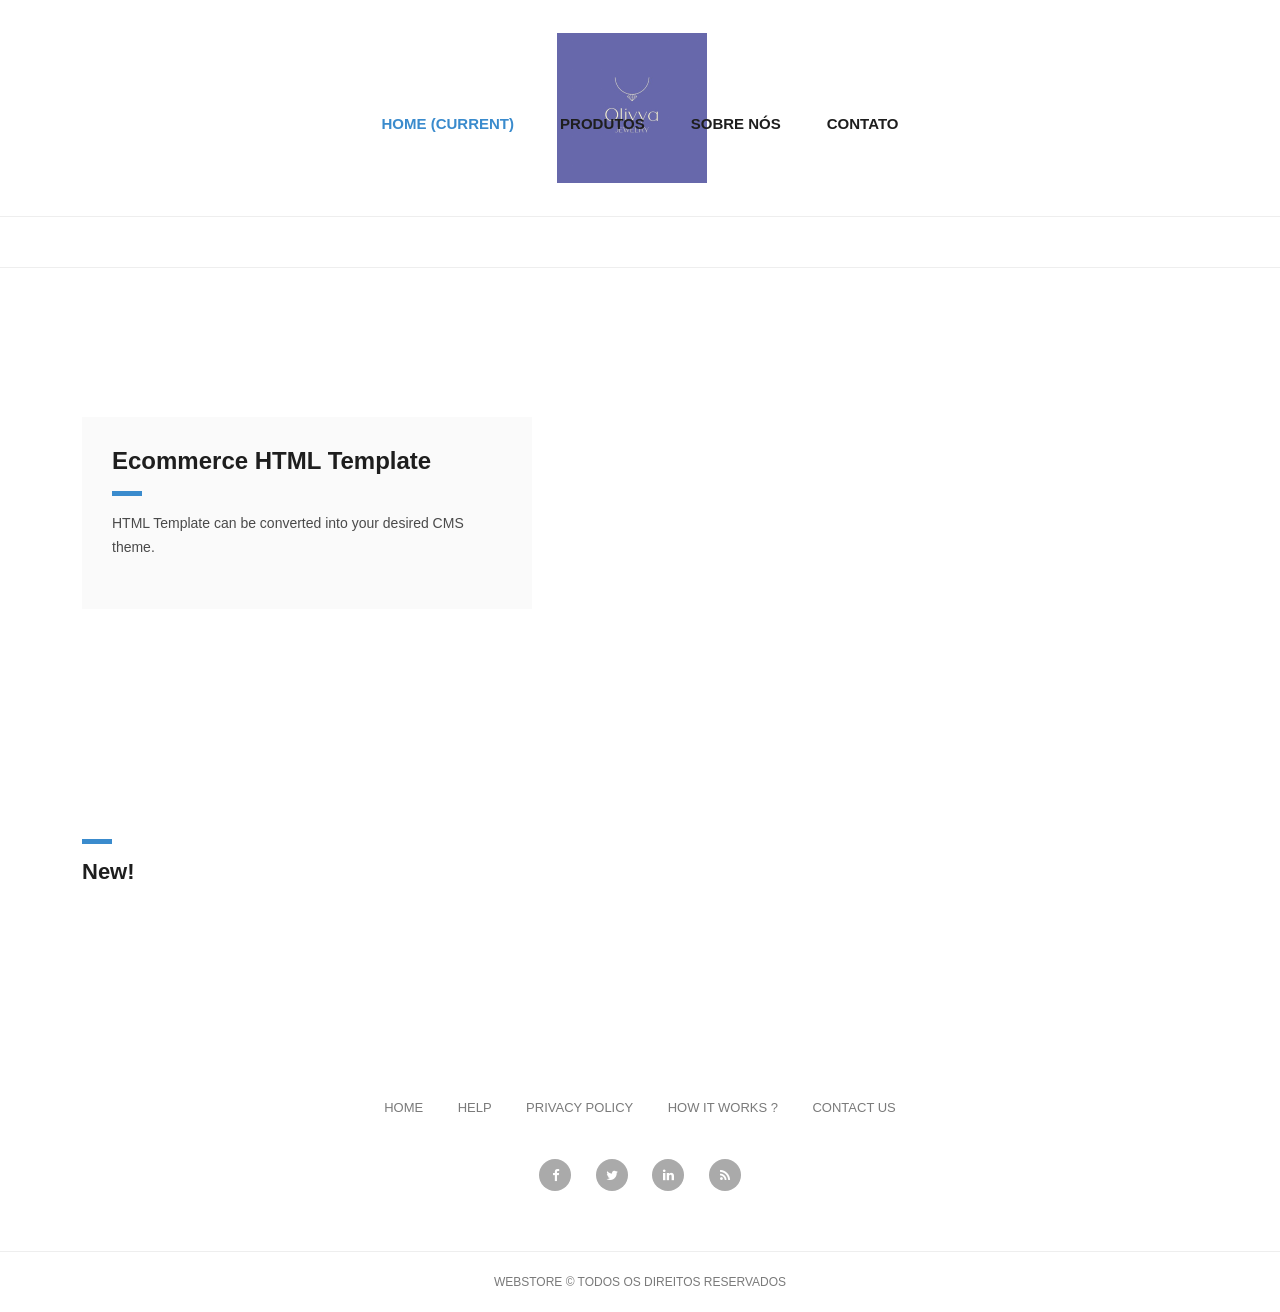
==== tarefa18/index.html @ 16852ddc "Add files via upload" ====
<!DOCTYPE html>
<html lang="en">
<head>
    <meta charset="UTF-8">
    <meta http-equiv="X-UA-Compatible" content="IE=edge">
    <meta name="viewport" content="width=device-width, initial-scale=1.0">
    <link rel="stylesheet" href="./vendor/bootstrap/css/bootstrap.min.css">
    <link rel="stylesheet" href="./vendor/owl/css/owl.css">
    <link rel="stylesheet" href="./vendor/fontawesome/fontawesome.css">
    <link rel="stylesheet" href="style.css">
    <title>jQuery</title>
</head>
<body>
    
    <nav class="navbar navbar-expand-lg navbar-dark bg-dark static-top">
        <div class="container">
            <a class="navbar-brand" href="#"><img src="./imagens/image_6483441.png" alt=""></a>
            <button class="navbar-toggler" type="button" data-toggle="collapse" data-target="#navbarResponsive" aria-controls="navbarResponsive" aria-expanded="false" aria-label="Toggle navigation">
                <span class="navbar-toggler-icon"></span>
            </button>
            <div class="collapse navbar-collapse" id="navbarResponsive">
                <ul class="navbar-nav ml-auto">
                    <li class="nav-item active">
                        <a class="nav-link" href="index.html">Home
                            <span class="sr-only">(current)</span>
                        </a>
                    </li>
                    <li class="nav-item">
                        <a class="nav-link" href="products.html">Produtos</a>
                    </li>
                    <li class="nav-item">
                        <a class="nav-link" href="about.html">Sobre nós</a>
                    </li>
                    <li class="nav-item">
                        <a class="nav-link" href="contact.html">Contato</a>
                    </li>
                </ul>
            </div>
        </div>
    </nav>
    
    <div class="banner">
        <div class="container">
            <div class="row">
                <div class="col-md-12">
                    <div class="caption">
                        <h2>Ecommerce HTML Template</h2>
                        <div class="line-dec"></div>
                        <p>HTML Template can be converted into your desired CMS theme. </p>
                    </div>
                </div>
            </div>
        </div>
    </div>
    
    <div id="featured" class="featured-items">
        <div class="container">
            <div class="row">
                <div class="col-md-12">
                    <div class="section-heading">
                        <div class="line-dec"></div>
                        <h1>New!</h1>
                    </div>
                </div>
                <div class="col-md-12">
                    <div class="owl-carousel owl-theme">
                        <div class="featured-item">
                            <img src="./imagens/produto1.jpg" alt="Item 1">
                            <h4>Produto 1</h4>
                            <h6>R$ 20,00</h6>
                            <a href="single-product.html">
                                Comprar
                            </a>
                        </div>
                        <div class="featured-item">
                            <img src="./imagens/produto2.jpg" alt="Item 2">
                            <h4>Produto 2</h4>
                            <h6>R$ 20,00</h6>
                            <a href="single-product.html">
                                Comprar
                            </a>
                        </div>
                        <div class="featured-item">
                            <img src="./imagens/produto3.jpg" alt="Item 3">
                            <h4>Produto 3</h4>
                            <h6>R$ 20,00</h6>
                            <a href="single-product.html">
                                Comprar
                            </a>
                        </div>
                        <div class="featured-item">
                            <img src="./imagens/produto4.jpg" alt="Item 4">
                            <h4>Produto 4</h4>
                            <h6>R$ 20,00</h6>
                            <a href="single-product.html">
                                Comprar
                            </a>
                        </div>
                        <div class="featured-item">
                            <img src="./imagens/produto5.jpg" alt="Item 5">
                            <h4>Produto 5</h4>
                            <h6>R$ 20,00</h6>
                            <a href="single-product.html">
                                Comprar
                            </a>
                        </div>
                        <div class="featured-item">
                            <img src="./imagens/produto6.jpg" alt="Item 6">
                            <h4>Produto 6</h4>
                            <h6>R$ 20,00</h6>
                            <a href="single-product.html">
                                Comprar
                            </a>
                        </div>
                        <div class="featured-item">
                            <img src="assets/images/item-04.jpg" alt="Item 7">
                            <h4>Produto 7</h4>
                            <h6>R$ 20,00</h6>
                            <a href="single-product.html">
                                Comprar
                            </a>
                        </div>
                        <div class="featured-item">
                            <img src="assets/images/item-05.jpg" alt="Item 8">
                            <h4>Produto 8</h4>
                            <h6>R$ 20,00</h6>
                            <a href="single-product.html">
                                Comprar
                            </a>
                        </div>
                        <div class="featured-item">
                            <img src="assets/images/item-06.jpg" alt="Item 9">
                            <h4>Produto 9</h4>
                            <h6>R$ 20,00</h6>
                            <a href="single-product.html">
                                Comprar
                            </a>
                        </div>
                    </div>
                </div>
            </div>
        </div>
    </div>
    
    <div class="footer">
        <div class="container">
            <div class="row">
                <div class="col-md-12">
                    <div class="logo">
                        <img src="assets/images/header-logo.png" alt="">
                    </div>
                </div>
                <div class="col-md-12">
                    <div class="footer-menu">
                        <ul>
                            <li><a href="#">Home</a></li>
                            <li><a href="#">Help</a></li>
                            <li><a href="#">Privacy Policy</a></li>
                            <li><a href="#">How It Works ?</a></li>
                            <li><a href="#">Contact Us</a></li>
                        </ul>
                    </div>
                </div>
                <div class="col-md-12">
                    <div class="social-icons">
                        <ul>
                            <li><a href="#"><i class="fa fa-facebook"></i></a></li>
                            <li><a href="#"><i class="fa fa-twitter"></i></a></li>
                            <li><a href="#"><i class="fa fa-linkedin"></i></a></li>
                            <li><a href="#"><i class="fa fa-rss"></i></a></li>
                        </ul>
                    </div>
                </div>
            </div>
        </div>
    </div>
    
    <div class="sub-footer">
        <div class="container">
            <div class="row">
                <div class="col-md-12">
                    <div class="copyright-text">
                        <p>WebStore &copy; Todos os direitos reservados
                        </div>
                    </div>
                </div>
            </div>
        </div>
        
        <script src="./vendor/jquery/jquery-3.6.0.min.js"></script>
        <script src="./vendor/bootstrap/js/bootstrap.min.js"></script>
        <script src="./vendor/owl/js/owl.js"></script>
        <script src="./js/custom.js"></script>
    </body>
    </html>
---- tarefa18/style.css ----
body {
	font-family: 'Roboto', sans-serif;
	transition: all 0.5s;
}
p {
	margin-bottom: 0px;
	font-size: 14px;
	color: #4a4a4a;
	line-height: 24px;
}
a {
	text-decoration: none!important;
}

.copyright-text {
	text-transform: uppercase;
}

.main-button a {
	background-color: #3a8bcd;
	border-radius: 5px;
	padding: 10px 15px;
	display: inline-block;
	color: #fff;
	font-size: 14px;
	text-transform: uppercase;
	font-weight: 300;
	letter-spacing: 0.4px;
	text-decoration: none;
	transition: all 0.5s;
}
.main-button a:hover {
	opacity: 0.7;
}
.section-heading {
	margin-top: 80px;
	margin-bottom: 40px;
}
.section-heading .line-dec {
	width: 30px;
	height: 5px;
	background-color: #3a8bcd;
}
.section-heading h1 {
	font-size: 22px;
	font-weight: 700;
	color: #1e1e1e;
	margin-top: 15px;
}

/* Pre Header Style */
#pre-header {
	background-color: #3a8bcd;
	text-align: center;
}
#pre-header span {
	color: #fff;
	font-size: 15px;
	padding: 10px 0px;
	display: inline-block;
}

/* Header Style */
.navbar .navbar-brand {
	text-align: center;
	width: 100%;
	position: relative;
	padding: 25px 0px;
}
.bg-dark {
	background-color: #fff!important;
	border-bottom: 1px solid #eee;
}
#navbarResponsive {
	z-index: 999;
	position: absolute;
	left: 50%;
	top: 105px;
	transform: translateX(-50%);
}
.navbar-dark .navbar-nav .nav-item {
	margin: 0px 15px;
}
.navbar-dark .navbar-nav .nav-link {
	text-transform: uppercase;
	font-size: 15px;
	font-weight: 700;
	color: #1e1e1e;
	transition: all 0.5s;
}
.navbar-dark .navbar-nav .nav-link:hover,
.navbar-dark .navbar-nav .active>.nav-link,
.navbar-dark .navbar-nav .nav-link.active,
.navbar-dark .navbar-nav .nav-link.show,
.navbar-dark .navbar-nav .show>.nav-link {
	color: #3a8bcd;
}
.navbar:after {
	width: 100%;
	height: 1px;
	background-color: #eee;
	content: '';
	position: absolute;
	left: 0;
	bottom: -52px;
}
.navbar-dark .navbar-toggler-icon {
	background-image: none;
}
.navbar-dark .navbar-toggler {
	border-color: #3a8bcd;
	background-color: #3a8bcd;	
	height: 50px;
	outline: none;
}
.navbar-dark .navbar-toggler-icon:after {
	content: '\f0c9';
	color: #FFF;
	font-size: 22px;
	line-height: 30px;
	font-family: 'FontAwesome';
}
/* Banner Style */
.banner {
	margin-top: 50px;
	background-image: url(../assets/images/banner-bg.jpg);
	background-size: cover;
	background-repeat: no-repeat;
	padding: 150px 0px;
	background-position: center center;
}
.banner .caption {
	background-color: rgba(250,250,250,0.9);
	padding: 30px;
	max-width: 450px;
}
.banner .caption h2 {
	margin-top: 0px;
	margin-bottom: 15px;
	font-size: 24px;
	font-weight: 700;
	color: #1e1e1e;
}
.banner .caption .line-dec {
	width: 30px;
	height: 5px;
	background-color: #3a8bcd;
}
.banner .caption p {
	margin-top: 15px;
	margin-bottom: 20px;
}

/* Featured Style */
.featured-items {
	margin-bottom: 70px;
}
.featured-item {
	border-radius: 5px;
	border: 1px solid #eee;
	padding: 20px;
	transition: all 0.5s;
}
.featured-item:hover {
	opacity: 0.9;
}
.featured-item img {
	width: 100%;
}
.featured-item h4 {
	font-size: 17px;
	font-weight: 700;
	color: #1e1e1e;
	margin-top: 15px;
	transition: all 0.5s;
}
.featured-item:hover h4 {
	color: #3a8bcd;
}
.featured-item h6 {
	color: #3a8bcd;
	font-size: 15px;
	font-weight: 700;
	margin-bottom: 0px;
}
.owl-theme .owl-dots {
	text-align: center;
	margin-top: 30px;
}
.owl-theme .owl-dots .owl-dot {
	outline: none;
}
.owl-theme .owl-dots .active span {
	background-color: #3a8bcd!important;
}
.owl-theme .owl-dots .owl-dot span {
	background-color: #aaa;
	width: 8px;
	height: 8px;
	display: inline-block;
	margin: 0px 5px;
	outline: none;
}



/* Subscribe Style */
.subscribe-form {
	background-color: #3a8bcd;
	padding: 80px 0px;
	text-align: center;
}
.subscribe-form .section-heading  {
	margin-top: 0px;
}
.subscribe-form .section-heading h1 {
	color: #fff;
}
.subscribe-form .section-heading .line-dec {
	background-color: #fff;
	margin: 0 auto;
}
.subscribe-form .main-content p {
	font-size: 17px;
	color: #fff;
	margin-bottom: 30px;
}
.subscribe-form .main-content form  {
	color: #fff;
	display: inline;
}
.subscribe-form .main-content form input {
	display: inline;
}
.subscribe-form .main-content form input {
	width: 100%;
	height: 46px;
	border: 1px solid #fff;
	background-color: transparent;
	padding-left: 15px;
	color: #fff;
	outline: none;
}
.subscribe-form .main-content form button:focus {
	color: #fff!important;
}
.subscribe-form .main-content form button {
	width: 100%;
	height: 45px;
	cursor: pointer;
	background-color: #fff;
	outline: none;
	border-radius: 5px;
	padding: 10px 15px;
	display: inline-block;
	color: #3a8bcd;
	font-size: 14px;
	text-transform: uppercase;
	font-weight: 300;
	letter-spacing: 0.4px;
	text-decoration: none;
	transition: all 0.5s;
	box-shadow: none;
	border: none;
}


/* Footer Style */
.footer {
	text-align: center;
}
.footer ul {
	padding: 0px;
	margin: 0px;
}
.footer ul li {
	list-style: none;
	display: inline-block;
}
.footer .logo img {
	max-width: 100%;
	margin-top: 60px;
	margin-bottom: 40px;
}
.footer .footer-menu {
	margin-bottom: 40px;
}
.footer .footer-menu ul li {
	margin: 0px 15px;
}
.footer .footer-menu a {
	font-size: 13px;
	color: #7a7a7a;
	text-transform: uppercase;
	transition: all 0.5s;
}
.footer .footer-menu a:hover {
	color: #3a8bcd;
	text-decoration: none;
}
.footer .social-icons {
	margin-bottom: 60px;
}
.footer .social-icons ul li {
	margin: 0px 10px;
}
.footer .social-icons a {
	width: 32px;
	height: 32px;
	color: #fff;
	background-color: #aaa;
	text-align: center;
	display: inline-block;
	line-height: 33px;
	border-radius: 50%;
	font-size: 13px;
	transition: all 0.5s;
}
.footer .social-icons a:hover {
	background-color: #3a8bcd;
}

/* Sub Footer Style */
.sub-footer {
	border-top: 1px solid #eee;
	text-align: center;
}
.sub-footer p {
	font-size: 12px;
	color: #7a7a7a;
	line-height: 60px;
}
.sub-footer a {
	color: #3a8bcd;
	text-decoration: none;
}

/* Featured Page Style */
.featured-page {
	margin-top: 130px;
	margin-bottom: 40px;
}
.featured-page .section-heading {
	margin-top: 0px;
	margin-bottom: 0px;
}
.featured-page #filters {
	margin-top: 15px;
	text-align: right;
}
.featured .featured-item {
	margin-bottom: 30px;
	text-decoration: none;
}
.featured .featured-item h4 {
	transition: all 0.5s;
}
.featured .featured-item:hover h4 {
	color: #3a8bcd;
}
#filter button {
	outline: none;
}
#filter .btn-primary.focus,
.btn-primary:focus {
	color: #3a8bcd!important;
	box-shadow: none!important;
}
#filters .btn-primary {
	color: #1e1e1e;
	border: none;
	font-size: 15px;
	font-weight: 700;
	background-color: transparent;
}
/* Isotope Transitions
------------------------------- */
.isotope,
.isotope .item {
  -webkit-transition-duration: 0.8s;
     -moz-transition-duration: 0.8s;
      -ms-transition-duration: 0.8s;
       -o-transition-duration: 0.8s;
          transition-duration: 0.8s;
}

.isotope {
  -webkit-transition-property: height, width;
     -moz-transition-property: height, width;
      -ms-transition-property: height, width;
       -o-transition-property: height, width;
          transition-property: height, width;
}

.isotope .item {
  -webkit-transition-property: -webkit-transform, opacity;
     -moz-transition-property:    -moz-transform, opacity;
      -ms-transition-property:     -ms-transform, opacity;
       -o-transition-property:         top, left, opacity;
          transition-property:         transform, opacity;
}

.page-navigation ul {
	text-align: center;
	border-top: 1px solid #eee;
	padding: 30px  0px 0px 0px;
	margin: 0px 0px 80px 0px;
}
.page-navigation ul li {
	display: inline-block;
}
.page-navigation ul li a {
	width: 40px;
	height: 40px;
	display: inline-block;
	text-align: center;
	line-height: 38px;
	border: 1px solid #eee;
	border-radius: 5px;
	font-weight: 700;
	color: #1e1e1e;
	font-size: 15px;
	text-decoration: none;
	transition: all 0.5s;
}
.page-navigation ul li a:hover,
.page-navigation ul li.current-page a {
	background-color: #3a8bcd;
	border-color: #3a8bcd;
	color: #fff;
}



/* Single Product Style */
.single-product .product-slider {
	padding: 20px;
	border: 1px solid #eee!important;
	border-radius: 5px;
}
.flexslider {
	border: none!important;
}
#carousel {
	margin-top: 20px;
}
#carousel .slides li {
	width: 150px!important;
}
.single-product .right-content h4 {
	font-size: 17px;
	font-weight: 700;
	margin-top: 0px;
}
.single-product .right-content h6 {
	color: #3a8bcd;
	font-size: 17px;
	font-weight: 700;
	margin-top: 10px;
}
.single-product .right-content p {
	margin-top: 20px;
	margin-bottom: 30px;
}
.single-product .right-content span {
	font-size: 14px;
	color: #3a8bcd;
	font-weight: 500;
	display: inline-block;
	margin-bottom: 15px;
}
.single-product .right-content label {
	font-size: 14px;
	color: #4a4a4a;
}
.single-product .right-content .quantity-text {
	margin-left: 10px;
	width: 44px;
	height: 44px;
	line-height: 42px;
	font-size: 14px;
	font-weight: 700;
	color: #4a4a4a;
	display: inline-block;
	text-align: center;
	outline: none;
	border: 1px solid #eee;
}
.single-product .right-content .button {
	margin-left: 15px;
	cursor: pointer;
	background-color: #3a8bcd;
	outline: none;
	border-radius: 5px;
	padding: 10px 15px;
	display: inline-block;
	color: #fff;
	font-size: 14px;
	text-transform: uppercase;
	font-weight: 300;
	letter-spacing: 0.4px;
	text-decoration: none;
	transition: all 0.5s;
	box-shadow: none;
	border: none;
}
.single-product .right-content .down-content span {
	margin-bottom: 0px;
	display: inline-block;
	margin-left: 8px;
	color: #aaa;
}
.single-product .right-content .down-content span a {
	color: #aaa;
	font-weight: 400;
	margin-left: 4px;
	transition: all 0.5s;
}
.single-product .right-content .down-content span a:hover {
	color: #3a8bcd;
}
.single-product .right-content .down-content span a:hover i {
	background-color: #3a8bcd;
}
.single-product .right-content .down-content span a i {
	transition: all 0.5s;
	background-color: #aaa;
	width: 26px;
	height: 26px;
	display: inline-block;
	text-align: center;
	line-height: 26px;
	border-radius: 50%;
	color: #fff;
	font-size: 12px;
	margin-right: 5px;
}
.single-product .right-content .down-content .categories {
	border-top: 1px solid #eee;
	margin-top: 30px;
	padding: 10px 0px;
}
.single-product .right-content .down-content .share {
	border-top: 1px solid #eee;
	padding: 10px 0px;
}
.single-product .right-content .down-content h6 {
	font-size: 14px;
	color: #4a4a4a;
	font-weight: 400;
}



/* About Us Style */
.about-page {
	margin-top: 50px;
    margin-bottom: 80px;
}
.about-page .right-content h4 {
	font-size: 17px;
	font-weight: 700;
	margin-top: 0px;
	margin-bottom: 20px;
}
.about-page .left-image img {
	max-width: 100%;
}
.about-page .right-content span {
	display: inline-block;
	margin-left: 8px;
}
.about-page .right-content span a i {
	transition: all 0.5s;
	background-color: #aaa;
	width: 26px;
	height: 26px;
	display: inline-block;
	text-align: center;
	line-height: 26px;
	border-radius: 50%;
	color: #fff;
	font-size: 12px;
	margin-right: 5px;
}
.about-page .right-content .share {
	margin-top: 20px;
	border-top: 1px solid #eee;
	padding: 15px 0px;
}
.about-page .right-content h6 {
	font-size: 14px;
	color: #4a4a4a;
	font-weight: 400;
}
.about-page .right-content span a:hover i {
	background-color: #3a8bcd;
}




/* Contact Page Style */
.contact-page {
	margin-top: 50px;
    margin-bottom: 80px;
}
.contact-page .right-content input,
.contact-page .right-content textarea {
	border-radius: 0px;
	outline: none;
	box-shadow: none;
	font-size: 14px;
	margin-bottom: 30px;
}
.contact-page .right-content input {
	height: 44px;
	line-height: 44px;
}
.contact-page .right-content textarea {
	height: 200px;
	max-height: 280px;
}
.contact-page .right-content span {
	display: inline-block;
	margin-left: 8px;
}
.contact-page .right-content span a i {
	transition: all 0.5s;
	background-color: #aaa;
	width: 26px;
	height: 26px;
	display: inline-block;
	text-align: center;
	line-height: 26px;
	border-radius: 50%;
	color: #fff;
	font-size: 12px;
	margin-right: 5px;
}
.contact-page .right-content .share {
	margin-top: 30px;
	border-top: 1px solid #eee;
	padding: 15px 0px;
}
.contact-page .right-content h6 {
	font-size: 14px;
	color: #4a4a4a;
	font-weight: 400;
}
.contact-page .right-content span a:hover i {
	background-color: #3a8bcd;
}
.contact-page .right-content .button {
	cursor: pointer;
	background-color: #3a8bcd;
	outline: none;
	border-radius: 5px;
	padding: 10px 15px;
	display: inline-block;
	color: #fff;
	font-size: 14px;
	text-transform: uppercase;
	font-weight: 300;
	letter-spacing: 0.4px;
	text-decoration: none;
	transition: all 0.5s;
	box-shadow: none;
	border: none;
}

/* Responsive Style */
@media (max-width: 991px) {

	.banner {
		border-top: none;
		margin-top: 0px;
	}
	.navbar .navbar-brand {
		width: auto;
	}
	.navbar:after {
		display: none;
	}
	#navbarResponsive {
	    z-index: 99999;
	    position: absolute;
	    top: 96px;
	    width: 100%;
	    text-align: center;
	    background-color: rgba(250,250,250,0.95);
	    box-shadow: 0px 10px 10px rgba(0,0,0,0.1);
	}
	.navbar-dark .navbar-nav .nav-item {
		border-bottom: 1px solid #eee;
	}
	.navbar-dark .navbar-nav .nav-item:last-child {
		border-bottom: none;
	}
	.navbar-dark .navbar-nav .nav-link {
		padding: 15px 0px;
	}
	.featured-page #filters {
		text-align: right;
	} 
	.single-product .right-content {
		margin-top: 30px;
	}
	.about-page .right-content {
		margin-top: 30px;
	}
	.contact-page .right-content {
		margin-top: 30px;
	}
	.contact-page .right-content .col-md-6,
	.contact-page .right-content .col-md-12 {
		padding: 0px;
	}
	.featured-page {
		margin-top: 80px;
	}
	.about-page,
	.contact-page {
		margin-top: 0px;
	}

}

@media (max-width: 767px) {

	.subscribe-form .main-content form input.button {
		margin-top: 20px;
	}
	.featured-page #filters {
		margin-top: 15px;
		text-align: left;
	} 

}
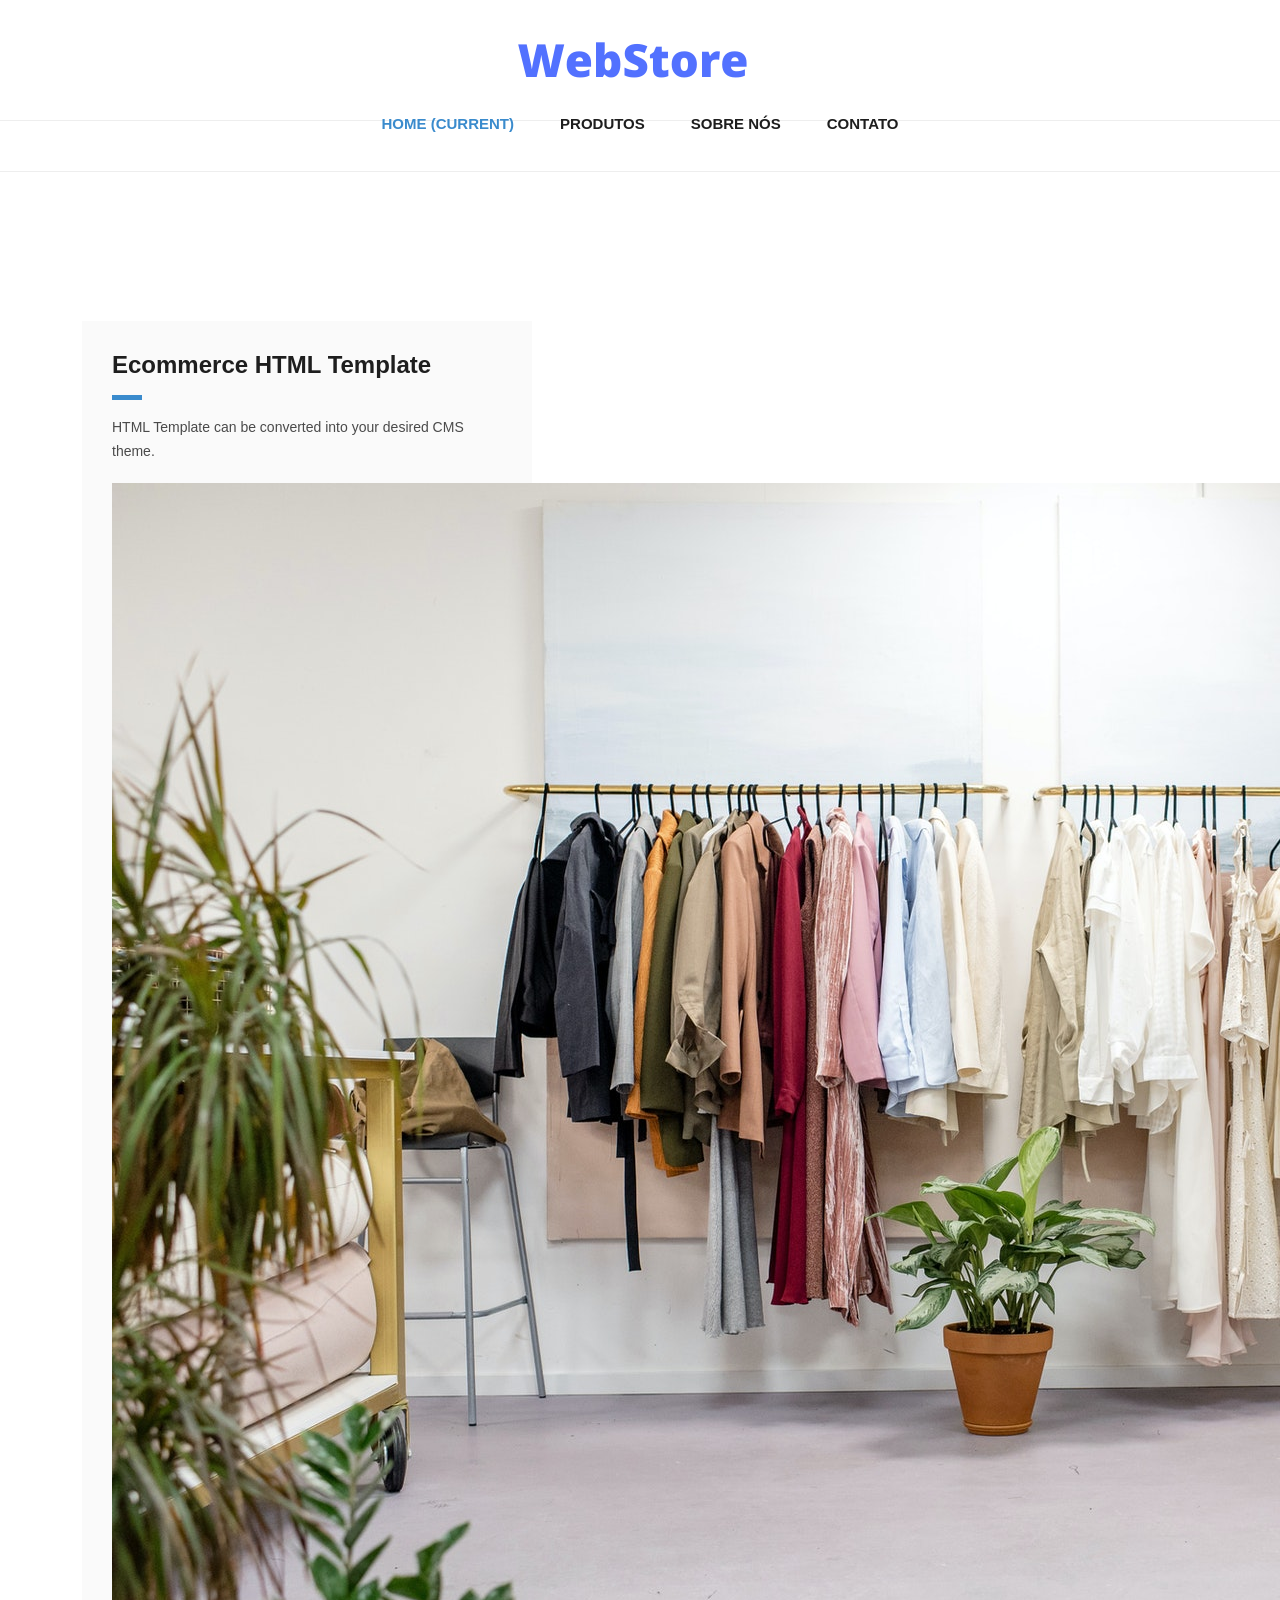
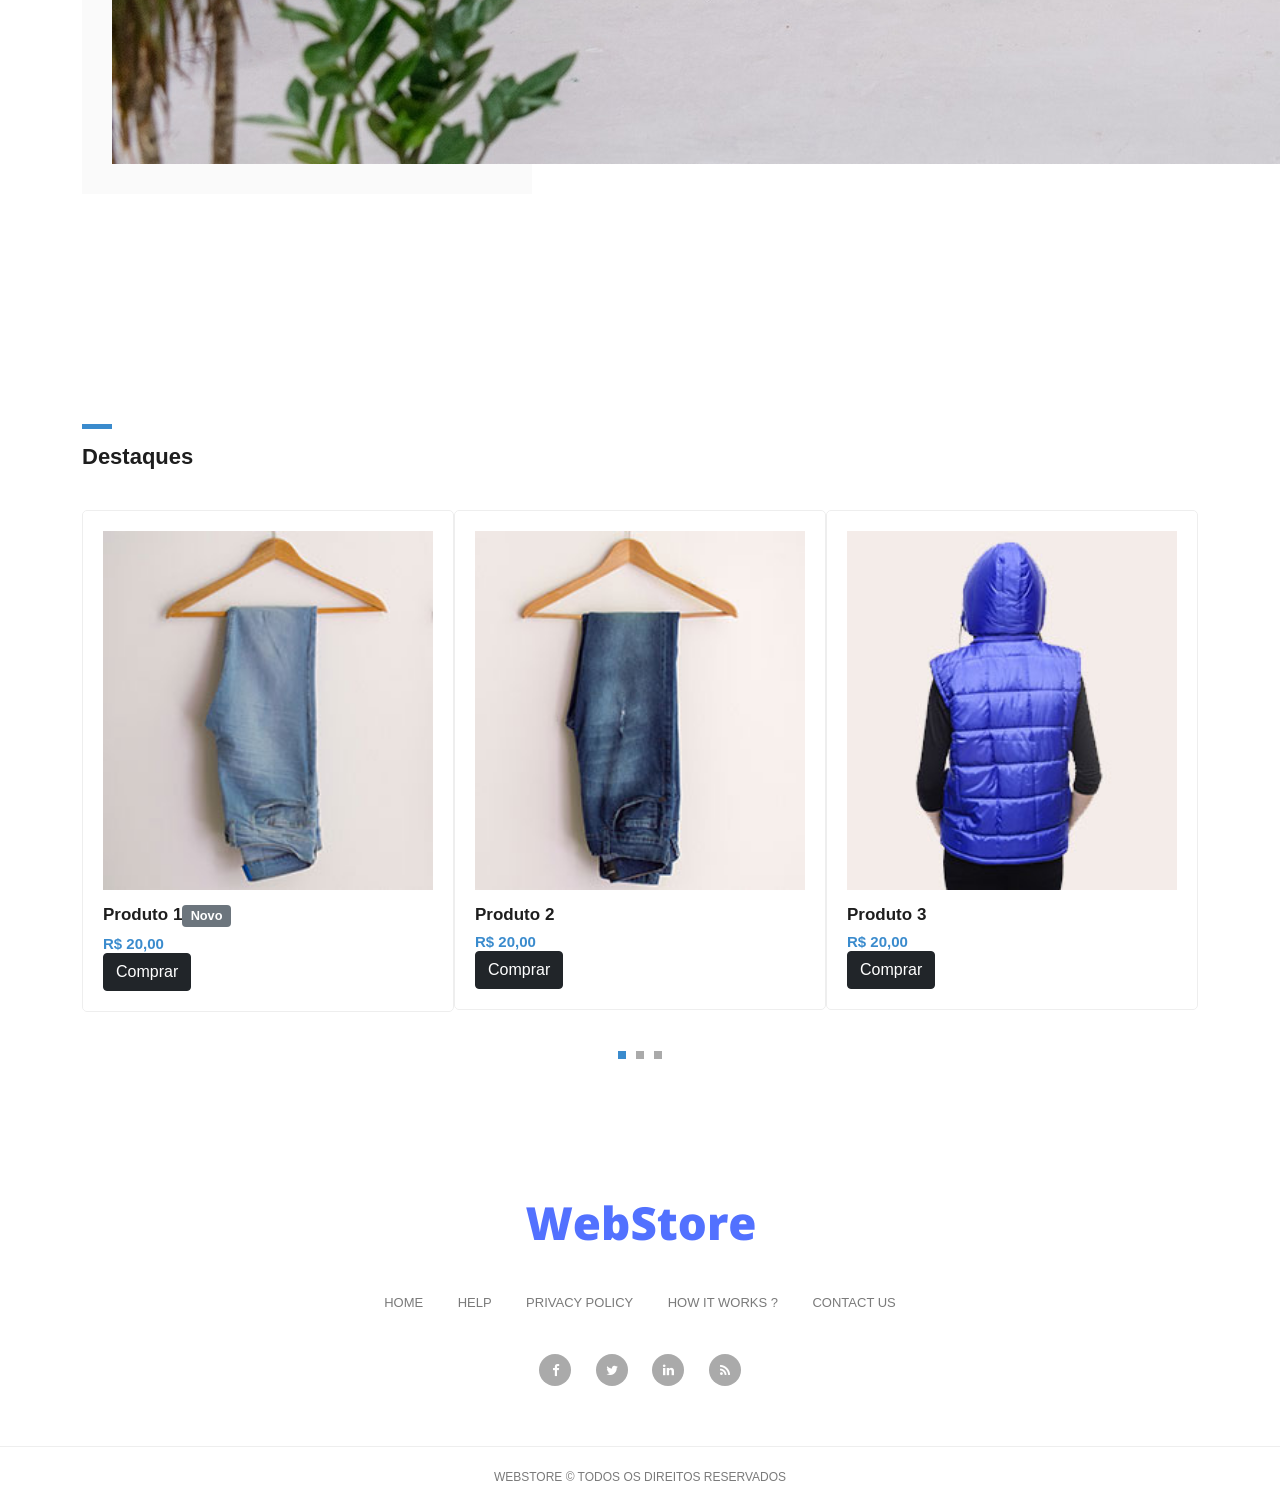
==== commit 35389087: "Add files via upload" ====
--- a/tarefa18/index.html
+++ b/tarefa18/index.html
@@ -7,14 +7,14 @@
     <link rel="stylesheet" href="./vendor/bootstrap/css/bootstrap.min.css">
     <link rel="stylesheet" href="./vendor/owl/css/owl.css">
     <link rel="stylesheet" href="./vendor/fontawesome/fontawesome.css">
-    <link rel="stylesheet" href="style.css">
+    <link rel="stylesheet" href="./css/style.css">
     <title>jQuery</title>
 </head>
 <body>
     
     <nav class="navbar navbar-expand-lg navbar-dark bg-dark static-top">
         <div class="container">
-            <a class="navbar-brand" href="#"><img src="./imagens/image_6483441.png" alt=""></a>
+            <a class="navbar-brand" href="#"><img src="images/header-logo.png" alt=""></a>
             <button class="navbar-toggler" type="button" data-toggle="collapse" data-target="#navbarResponsive" aria-controls="navbarResponsive" aria-expanded="false" aria-label="Toggle navigation">
                 <span class="navbar-toggler-icon"></span>
             </button>
@@ -47,6 +47,7 @@
                         <h2>Ecommerce HTML Template</h2>
                         <div class="line-dec"></div>
                         <p>HTML Template can be converted into your desired CMS theme. </p>
+                        <img src="images/banner-bg.jpg">
                     </div>
                 </div>
             </div>
@@ -59,13 +60,13 @@
                 <div class="col-md-12">
                     <div class="section-heading">
                         <div class="line-dec"></div>
-                        <h1>New!</h1>
+                        <h1>Destaques</h1>
                     </div>
                 </div>
                 <div class="col-md-12">
                     <div class="owl-carousel owl-theme">
                         <div class="featured-item">
-                            <img src="./imagens/produto1.jpg" alt="Item 1">
+                            <img src="./images/item-01.jpg" alt="Item 1">
                             <h4>Produto 1</h4>
                             <h6>R$ 20,00</h6>
                             <a href="single-product.html">
@@ -73,7 +74,7 @@
                             </a>
                         </div>
                         <div class="featured-item">
-                            <img src="./imagens/produto2.jpg" alt="Item 2">
+                            <img src="./images/item-02.jpg" alt="Item 2">
                             <h4>Produto 2</h4>
                             <h6>R$ 20,00</h6>
                             <a href="single-product.html">
@@ -81,7 +82,7 @@
                             </a>
                         </div>
                         <div class="featured-item">
-                            <img src="./imagens/produto3.jpg" alt="Item 3">
+                            <img src="./images/item-03.jpg" alt="Item 3">
                             <h4>Produto 3</h4>
                             <h6>R$ 20,00</h6>
                             <a href="single-product.html">
@@ -89,7 +90,7 @@
                             </a>
                         </div>
                         <div class="featured-item">
-                            <img src="./imagens/produto4.jpg" alt="Item 4">
+                            <img src="./images/item-04.jpg" alt="Item 4">
                             <h4>Produto 4</h4>
                             <h6>R$ 20,00</h6>
                             <a href="single-product.html">
@@ -97,7 +98,7 @@
                             </a>
                         </div>
                         <div class="featured-item">
-                            <img src="./imagens/produto5.jpg" alt="Item 5">
+                            <img src="./images/item-05.jpg" alt="Item 5">
                             <h4>Produto 5</h4>
                             <h6>R$ 20,00</h6>
                             <a href="single-product.html">
@@ -105,7 +106,7 @@
                             </a>
                         </div>
                         <div class="featured-item">
-                            <img src="./imagens/produto6.jpg" alt="Item 6">
+                            <img src="./images/item-06.jpg" alt="Item 6">
                             <h4>Produto 6</h4>
                             <h6>R$ 20,00</h6>
                             <a href="single-product.html">
@@ -113,7 +114,7 @@
                             </a>
                         </div>
                         <div class="featured-item">
-                            <img src="assets/images/item-04.jpg" alt="Item 7">
+                            <img src="./images/item-04.jpg" alt="Item 7">
                             <h4>Produto 7</h4>
                             <h6>R$ 20,00</h6>
                             <a href="single-product.html">
@@ -121,7 +122,7 @@
                             </a>
                         </div>
                         <div class="featured-item">
-                            <img src="assets/images/item-05.jpg" alt="Item 8">
+                            <img src="./images/item-05.jpg" alt="Item 8">
                             <h4>Produto 8</h4>
                             <h6>R$ 20,00</h6>
                             <a href="single-product.html">
@@ -129,7 +130,7 @@
                             </a>
                         </div>
                         <div class="featured-item">
-                            <img src="assets/images/item-06.jpg" alt="Item 9">
+                            <img src="./images/item-06.jpg" alt="Item 9">
                             <h4>Produto 9</h4>
                             <h6>R$ 20,00</h6>
                             <a href="single-product.html">
@@ -147,7 +148,7 @@
             <div class="row">
                 <div class="col-md-12">
                     <div class="logo">
-                        <img src="assets/images/header-logo.png" alt="">
+                        <img src="./images/header-logo.png" alt="">
                     </div>
                 </div>
                 <div class="col-md-12">
--- a/tarefa18/css/style.css
+++ b/tarefa18/css/style.css
@@ -0,0 +1,740 @@
+
+body {
+	font-family: 'Roboto', sans-serif;
+	transition: all 0.5s;
+}
+p {
+	margin-bottom: 0px;
+	font-size: 14px;
+	color: #4a4a4a;
+	line-height: 24px;
+}
+a {
+	text-decoration: none!important;
+}
+
+.copyright-text {
+	text-transform: uppercase;
+}
+
+.main-button a {
+	background-color: #3a8bcd;
+	border-radius: 5px;
+	padding: 10px 15px;
+	display: inline-block;
+	color: #fff;
+	font-size: 14px;
+	text-transform: uppercase;
+	font-weight: 300;
+	letter-spacing: 0.4px;
+	text-decoration: none;
+	transition: all 0.5s;
+}
+.main-button a:hover {
+	opacity: 0.7;
+}
+.section-heading {
+	margin-top: 80px;
+	margin-bottom: 40px;
+}
+.section-heading .line-dec {
+	width: 30px;
+	height: 5px;
+	background-color: #3a8bcd;
+}
+.section-heading h1 {
+	font-size: 22px;
+	font-weight: 700;
+	color: #1e1e1e;
+	margin-top: 15px;
+}
+
+/* Pre Header Style */
+#pre-header {
+	background-color: #3a8bcd;
+	text-align: center;
+}
+#pre-header span {
+	color: #fff;
+	font-size: 15px;
+	padding: 10px 0px;
+	display: inline-block;
+}
+
+/* Header Style */
+.navbar .navbar-brand {
+	text-align: center;
+	width: 100%;
+	position: relative;
+	padding: 25px 0px;
+}
+.bg-dark {
+	background-color: #fff!important;
+	border-bottom: 1px solid #eee;
+}
+#navbarResponsive {
+	z-index: 999;
+	position: absolute;
+	left: 50%;
+	top: 105px;
+	transform: translateX(-50%);
+}
+.navbar-dark .navbar-nav .nav-item {
+	margin: 0px 15px;
+}
+.navbar-dark .navbar-nav .nav-link {
+	text-transform: uppercase;
+	font-size: 15px;
+	font-weight: 700;
+	color: #1e1e1e;
+	transition: all 0.5s;
+}
+.navbar-dark .navbar-nav .nav-link:hover,
+.navbar-dark .navbar-nav .active>.nav-link,
+.navbar-dark .navbar-nav .nav-link.active,
+.navbar-dark .navbar-nav .nav-link.show,
+.navbar-dark .navbar-nav .show>.nav-link {
+	color: #3a8bcd;
+}
+.navbar:after {
+	width: 100%;
+	height: 1px;
+	background-color: #eee;
+	content: '';
+	position: absolute;
+	left: 0;
+	bottom: -52px;
+}
+.navbar-dark .navbar-toggler-icon {
+	background-image: none;
+}
+.navbar-dark .navbar-toggler {
+	border-color: #3a8bcd;
+	background-color: #3a8bcd;	
+	height: 50px;
+	outline: none;
+}
+.navbar-dark .navbar-toggler-icon:after {
+	content: '\f0c9';
+	color: #FFF;
+	font-size: 22px;
+	line-height: 30px;
+	font-family: 'FontAwesome';
+}
+/* Banner Style */
+.banner {
+	margin-top: 50px;
+	background-image: url(../assets/images/banner-bg.jpg);
+	background-size: cover;
+	background-repeat: no-repeat;
+	padding: 150px 0px;
+	background-position: center center;
+}
+.banner .caption {
+	background-color: rgba(250,250,250,0.9);
+	padding: 30px;
+	max-width: 450px;
+}
+.banner .caption h2 {
+	margin-top: 0px;
+	margin-bottom: 15px;
+	font-size: 24px;
+	font-weight: 700;
+	color: #1e1e1e;
+}
+.banner .caption .line-dec {
+	width: 30px;
+	height: 5px;
+	background-color: #3a8bcd;
+}
+.banner .caption p {
+	margin-top: 15px;
+	margin-bottom: 20px;
+}
+
+/* Featured Style */
+.featured-items {
+	margin-bottom: 70px;
+}
+.featured-item {
+	border-radius: 5px;
+	border: 1px solid #eee;
+	padding: 20px;
+	transition: all 0.5s;
+}
+.featured-item:hover {
+	opacity: 0.9;
+}
+.featured-item img {
+	width: 100%;
+}
+.featured-item h4 {
+	font-size: 17px;
+	font-weight: 700;
+	color: #1e1e1e;
+	margin-top: 15px;
+	transition: all 0.5s;
+}
+.featured-item:hover h4 {
+	color: #3a8bcd;
+}
+.featured-item h6 {
+	color: #3a8bcd;
+	font-size: 15px;
+	font-weight: 700;
+	margin-bottom: 0px;
+}
+.owl-theme .owl-dots {
+	text-align: center;
+	margin-top: 30px;
+}
+.owl-theme .owl-dots .owl-dot {
+	outline: none;
+}
+.owl-theme .owl-dots .active span {
+	background-color: #3a8bcd!important;
+}
+.owl-theme .owl-dots .owl-dot span {
+	background-color: #aaa;
+	width: 8px;
+	height: 8px;
+	display: inline-block;
+	margin: 0px 5px;
+	outline: none;
+}
+
+
+
+/* Subscribe Style */
+.subscribe-form {
+	background-color: #3a8bcd;
+	padding: 80px 0px;
+	text-align: center;
+}
+.subscribe-form .section-heading  {
+	margin-top: 0px;
+}
+.subscribe-form .section-heading h1 {
+	color: #fff;
+}
+.subscribe-form .section-heading .line-dec {
+	background-color: #fff;
+	margin: 0 auto;
+}
+.subscribe-form .main-content p {
+	font-size: 17px;
+	color: #fff;
+	margin-bottom: 30px;
+}
+.subscribe-form .main-content form  {
+	color: #fff;
+	display: inline;
+}
+.subscribe-form .main-content form input {
+	display: inline;
+}
+.subscribe-form .main-content form input {
+	width: 100%;
+	height: 46px;
+	border: 1px solid #fff;
+	background-color: transparent;
+	padding-left: 15px;
+	color: #fff;
+	outline: none;
+}
+.subscribe-form .main-content form button:focus {
+	color: #fff!important;
+}
+.subscribe-form .main-content form button {
+	width: 100%;
+	height: 45px;
+	cursor: pointer;
+	background-color: #fff;
+	outline: none;
+	border-radius: 5px;
+	padding: 10px 15px;
+	display: inline-block;
+	color: #3a8bcd;
+	font-size: 14px;
+	text-transform: uppercase;
+	font-weight: 300;
+	letter-spacing: 0.4px;
+	text-decoration: none;
+	transition: all 0.5s;
+	box-shadow: none;
+	border: none;
+}
+
+
+/* Footer Style */
+.footer {
+	text-align: center;
+}
+.footer ul {
+	padding: 0px;
+	margin: 0px;
+}
+.footer ul li {
+	list-style: none;
+	display: inline-block;
+}
+.footer .logo img {
+	max-width: 100%;
+	margin-top: 60px;
+	margin-bottom: 40px;
+}
+.footer .footer-menu {
+	margin-bottom: 40px;
+}
+.footer .footer-menu ul li {
+	margin: 0px 15px;
+}
+.footer .footer-menu a {
+	font-size: 13px;
+	color: #7a7a7a;
+	text-transform: uppercase;
+	transition: all 0.5s;
+}
+.footer .footer-menu a:hover {
+	color: #3a8bcd;
+	text-decoration: none;
+}
+.footer .social-icons {
+	margin-bottom: 60px;
+}
+.footer .social-icons ul li {
+	margin: 0px 10px;
+}
+.footer .social-icons a {
+	width: 32px;
+	height: 32px;
+	color: #fff;
+	background-color: #aaa;
+	text-align: center;
+	display: inline-block;
+	line-height: 33px;
+	border-radius: 50%;
+	font-size: 13px;
+	transition: all 0.5s;
+}
+.footer .social-icons a:hover {
+	background-color: #3a8bcd;
+}
+
+/* Sub Footer Style */
+.sub-footer {
+	border-top: 1px solid #eee;
+	text-align: center;
+}
+.sub-footer p {
+	font-size: 12px;
+	color: #7a7a7a;
+	line-height: 60px;
+}
+.sub-footer a {
+	color: #3a8bcd;
+	text-decoration: none;
+}
+
+/* Featured Page Style */
+.featured-page {
+	margin-top: 130px;
+	margin-bottom: 40px;
+}
+.featured-page .section-heading {
+	margin-top: 0px;
+	margin-bottom: 0px;
+}
+.featured-page #filters {
+	margin-top: 15px;
+	text-align: right;
+}
+.featured .featured-item {
+	margin-bottom: 30px;
+	text-decoration: none;
+}
+.featured .featured-item h4 {
+	transition: all 0.5s;
+}
+.featured .featured-item:hover h4 {
+	color: #3a8bcd;
+}
+#filter button {
+	outline: none;
+}
+#filter .btn-primary.focus,
+.btn-primary:focus {
+	color: #3a8bcd!important;
+	box-shadow: none!important;
+}
+#filters .btn-primary {
+	color: #1e1e1e;
+	border: none;
+	font-size: 15px;
+	font-weight: 700;
+	background-color: transparent;
+}
+/* Isotope Transitions
+------------------------------- */
+.isotope,
+.isotope .item {
+  -webkit-transition-duration: 0.8s;
+     -moz-transition-duration: 0.8s;
+      -ms-transition-duration: 0.8s;
+       -o-transition-duration: 0.8s;
+          transition-duration: 0.8s;
+}
+
+.isotope {
+  -webkit-transition-property: height, width;
+     -moz-transition-property: height, width;
+      -ms-transition-property: height, width;
+       -o-transition-property: height, width;
+          transition-property: height, width;
+}
+
+.isotope .item {
+  -webkit-transition-property: -webkit-transform, opacity;
+     -moz-transition-property:    -moz-transform, opacity;
+      -ms-transition-property:     -ms-transform, opacity;
+       -o-transition-property:         top, left, opacity;
+          transition-property:         transform, opacity;
+}
+
+.page-navigation ul {
+	text-align: center;
+	border-top: 1px solid #eee;
+	padding: 30px  0px 0px 0px;
+	margin: 0px 0px 80px 0px;
+}
+.page-navigation ul li {
+	display: inline-block;
+}
+.page-navigation ul li a {
+	width: 40px;
+	height: 40px;
+	display: inline-block;
+	text-align: center;
+	line-height: 38px;
+	border: 1px solid #eee;
+	border-radius: 5px;
+	font-weight: 700;
+	color: #1e1e1e;
+	font-size: 15px;
+	text-decoration: none;
+	transition: all 0.5s;
+}
+.page-navigation ul li a:hover,
+.page-navigation ul li.current-page a {
+	background-color: #3a8bcd;
+	border-color: #3a8bcd;
+	color: #fff;
+}
+
+
+
+/* Single Product Style */
+.single-product .product-slider {
+	padding: 20px;
+	border: 1px solid #eee!important;
+	border-radius: 5px;
+}
+.flexslider {
+	border: none!important;
+}
+#carousel {
+	margin-top: 20px;
+}
+#carousel .slides li {
+	width: 150px!important;
+}
+.single-product .right-content h4 {
+	font-size: 17px;
+	font-weight: 700;
+	margin-top: 0px;
+}
+.single-product .right-content h6 {
+	color: #3a8bcd;
+	font-size: 17px;
+	font-weight: 700;
+	margin-top: 10px;
+}
+.single-product .right-content p {
+	margin-top: 20px;
+	margin-bottom: 30px;
+}
+.single-product .right-content span {
+	font-size: 14px;
+	color: #3a8bcd;
+	font-weight: 500;
+	display: inline-block;
+	margin-bottom: 15px;
+}
+.single-product .right-content label {
+	font-size: 14px;
+	color: #4a4a4a;
+}
+.single-product .right-content .quantity-text {
+	margin-left: 10px;
+	width: 44px;
+	height: 44px;
+	line-height: 42px;
+	font-size: 14px;
+	font-weight: 700;
+	color: #4a4a4a;
+	display: inline-block;
+	text-align: center;
+	outline: none;
+	border: 1px solid #eee;
+}
+.single-product .right-content .button {
+	margin-left: 15px;
+	cursor: pointer;
+	background-color: #3a8bcd;
+	outline: none;
+	border-radius: 5px;
+	padding: 10px 15px;
+	display: inline-block;
+	color: #fff;
+	font-size: 14px;
+	text-transform: uppercase;
+	font-weight: 300;
+	letter-spacing: 0.4px;
+	text-decoration: none;
+	transition: all 0.5s;
+	box-shadow: none;
+	border: none;
+}
+.single-product .right-content .down-content span {
+	margin-bottom: 0px;
+	display: inline-block;
+	margin-left: 8px;
+	color: #aaa;
+}
+.single-product .right-content .down-content span a {
+	color: #aaa;
+	font-weight: 400;
+	margin-left: 4px;
+	transition: all 0.5s;
+}
+.single-product .right-content .down-content span a:hover {
+	color: #3a8bcd;
+}
+.single-product .right-content .down-content span a:hover i {
+	background-color: #3a8bcd;
+}
+.single-product .right-content .down-content span a i {
+	transition: all 0.5s;
+	background-color: #aaa;
+	width: 26px;
+	height: 26px;
+	display: inline-block;
+	text-align: center;
+	line-height: 26px;
+	border-radius: 50%;
+	color: #fff;
+	font-size: 12px;
+	margin-right: 5px;
+}
+.single-product .right-content .down-content .categories {
+	border-top: 1px solid #eee;
+	margin-top: 30px;
+	padding: 10px 0px;
+}
+.single-product .right-content .down-content .share {
+	border-top: 1px solid #eee;
+	padding: 10px 0px;
+}
+.single-product .right-content .down-content h6 {
+	font-size: 14px;
+	color: #4a4a4a;
+	font-weight: 400;
+}
+
+
+
+/* About Us Style */
+.about-page {
+	margin-top: 50px;
+    margin-bottom: 80px;
+}
+.about-page .right-content h4 {
+	font-size: 17px;
+	font-weight: 700;
+	margin-top: 0px;
+	margin-bottom: 20px;
+}
+.about-page .left-image img {
+	max-width: 100%;
+}
+.about-page .right-content span {
+	display: inline-block;
+	margin-left: 8px;
+}
+.about-page .right-content span a i {
+	transition: all 0.5s;
+	background-color: #aaa;
+	width: 26px;
+	height: 26px;
+	display: inline-block;
+	text-align: center;
+	line-height: 26px;
+	border-radius: 50%;
+	color: #fff;
+	font-size: 12px;
+	margin-right: 5px;
+}
+.about-page .right-content .share {
+	margin-top: 20px;
+	border-top: 1px solid #eee;
+	padding: 15px 0px;
+}
+.about-page .right-content h6 {
+	font-size: 14px;
+	color: #4a4a4a;
+	font-weight: 400;
+}
+.about-page .right-content span a:hover i {
+	background-color: #3a8bcd;
+}
+
+
+
+
+/* Contact Page Style */
+.contact-page {
+	margin-top: 50px;
+    margin-bottom: 80px;
+}
+.contact-page .right-content input,
+.contact-page .right-content textarea {
+	border-radius: 0px;
+	outline: none;
+	box-shadow: none;
+	font-size: 14px;
+	margin-bottom: 30px;
+}
+.contact-page .right-content input {
+	height: 44px;
+	line-height: 44px;
+}
+.contact-page .right-content textarea {
+	height: 200px;
+	max-height: 280px;
+}
+.contact-page .right-content span {
+	display: inline-block;
+	margin-left: 8px;
+}
+.contact-page .right-content span a i {
+	transition: all 0.5s;
+	background-color: #aaa;
+	width: 26px;
+	height: 26px;
+	display: inline-block;
+	text-align: center;
+	line-height: 26px;
+	border-radius: 50%;
+	color: #fff;
+	font-size: 12px;
+	margin-right: 5px;
+}
+.contact-page .right-content .share {
+	margin-top: 30px;
+	border-top: 1px solid #eee;
+	padding: 15px 0px;
+}
+.contact-page .right-content h6 {
+	font-size: 14px;
+	color: #4a4a4a;
+	font-weight: 400;
+}
+.contact-page .right-content span a:hover i {
+	background-color: #3a8bcd;
+}
+.contact-page .right-content .button {
+	cursor: pointer;
+	background-color: #3a8bcd;
+	outline: none;
+	border-radius: 5px;
+	padding: 10px 15px;
+	display: inline-block;
+	color: #fff;
+	font-size: 14px;
+	text-transform: uppercase;
+	font-weight: 300;
+	letter-spacing: 0.4px;
+	text-decoration: none;
+	transition: all 0.5s;
+	box-shadow: none;
+	border: none;
+}
+
+/* Responsive Style */
+@media (max-width: 991px) {
+
+	.banner {
+		border-top: none;
+		margin-top: 0px;
+	}
+	.navbar .navbar-brand {
+		width: auto;
+	}
+	.navbar:after {
+		display: none;
+	}
+	#navbarResponsive {
+	    z-index: 99999;
+	    position: absolute;
+	    top: 96px;
+	    width: 100%;
+	    text-align: center;
+	    background-color: rgba(250,250,250,0.95);
+	    box-shadow: 0px 10px 10px rgba(0,0,0,0.1);
+	}
+	.navbar-dark .navbar-nav .nav-item {
+		border-bottom: 1px solid #eee;
+	}
+	.navbar-dark .navbar-nav .nav-item:last-child {
+		border-bottom: none;
+	}
+	.navbar-dark .navbar-nav .nav-link {
+		padding: 15px 0px;
+	}
+	.featured-page #filters {
+		text-align: right;
+	} 
+	.single-product .right-content {
+		margin-top: 30px;
+	}
+	.about-page .right-content {
+		margin-top: 30px;
+	}
+	.contact-page .right-content {
+		margin-top: 30px;
+	}
+	.contact-page .right-content .col-md-6,
+	.contact-page .right-content .col-md-12 {
+		padding: 0px;
+	}
+	.featured-page {
+		margin-top: 80px;
+	}
+	.about-page,
+	.contact-page {
+		margin-top: 0px;
+	}
+
+}
+
+@media (max-width: 767px) {
+
+	.subscribe-form .main-content form input.button {
+		margin-top: 20px;
+	}
+	.featured-page #filters {
+		margin-top: 15px;
+		text-align: left;
+	} 
+
+}
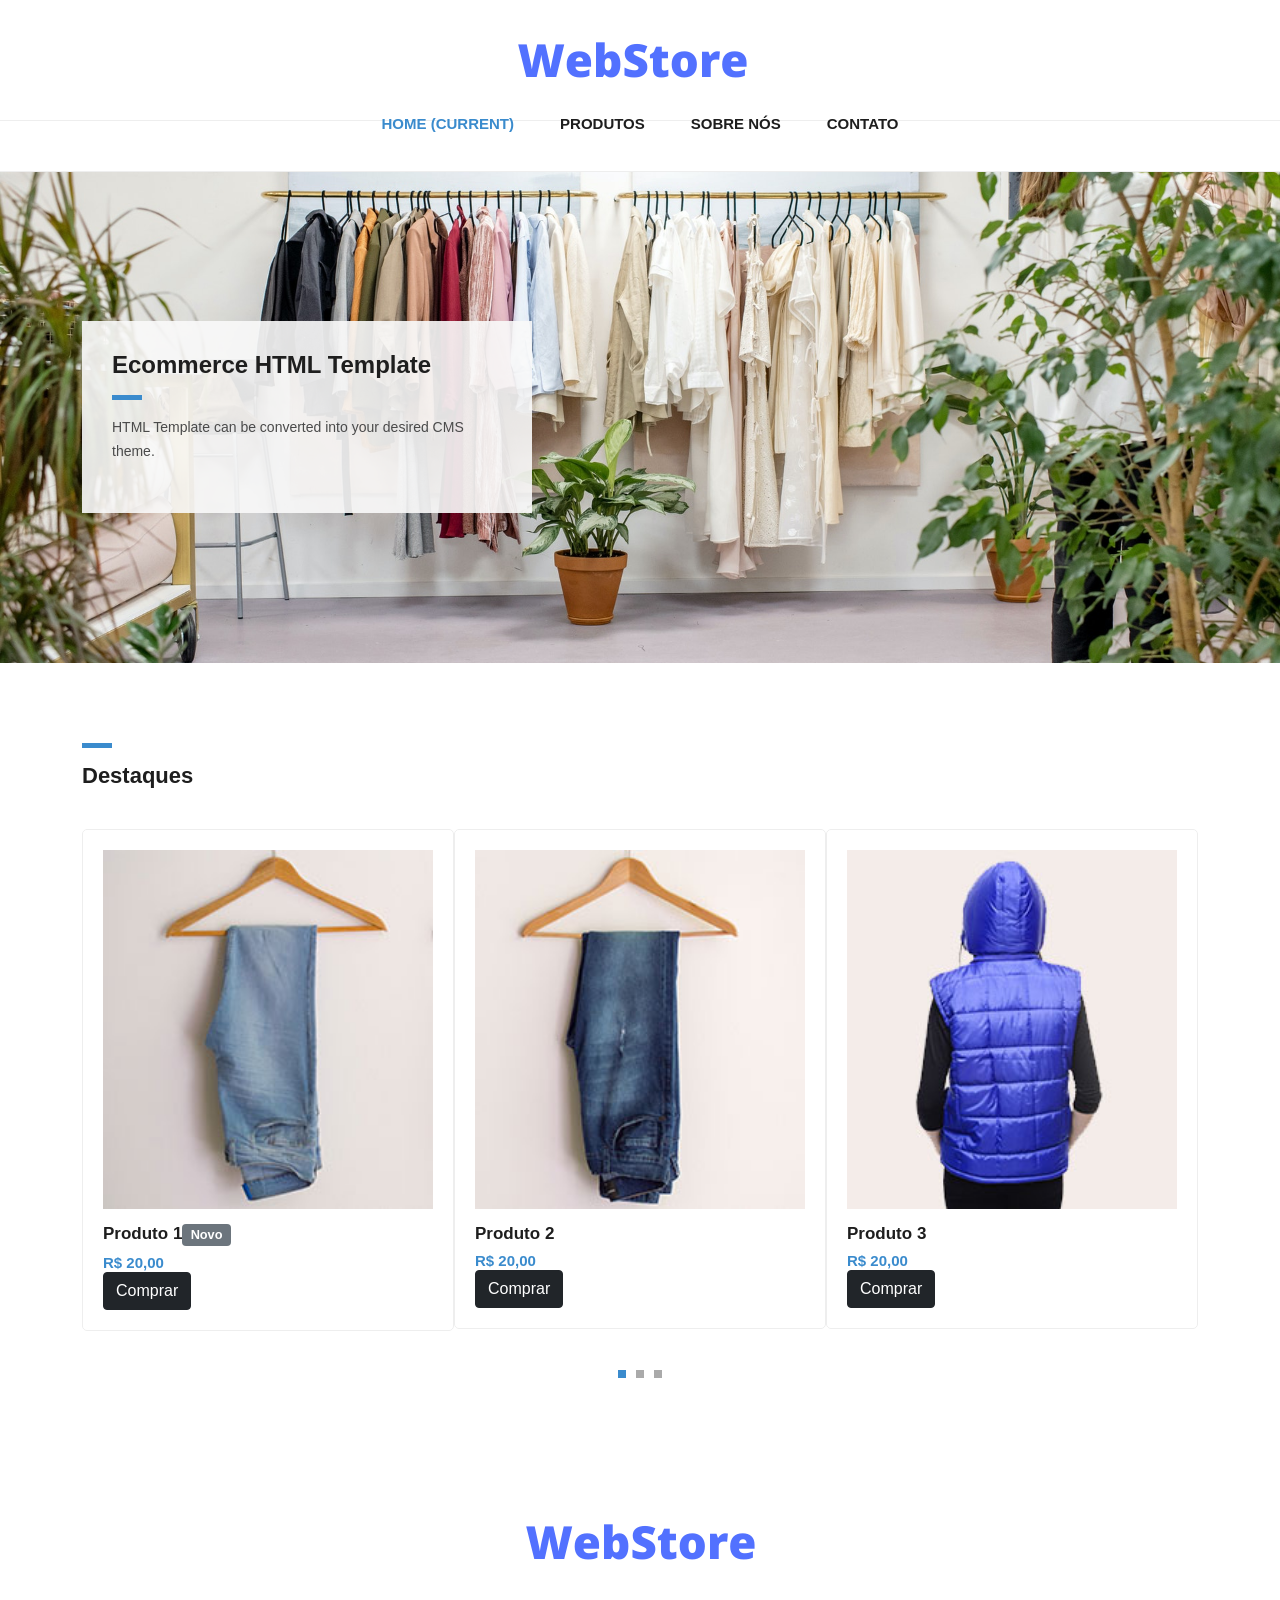
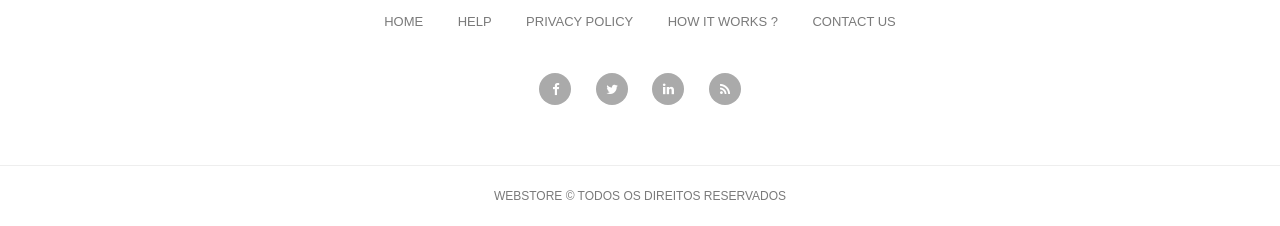
==== commit 6fd96570: "Add files via upload" ====
--- a/tarefa18/index.html
+++ b/tarefa18/index.html
@@ -14,7 +14,7 @@
     
     <nav class="navbar navbar-expand-lg navbar-dark bg-dark static-top">
         <div class="container">
-            <a class="navbar-brand" href="#"><img src="images/header-logo.png" alt=""></a>
+            <a class="navbar-brand" href="#"><img src="./images/header-logo.png" alt=""></a>
             <button class="navbar-toggler" type="button" data-toggle="collapse" data-target="#navbarResponsive" aria-controls="navbarResponsive" aria-expanded="false" aria-label="Toggle navigation">
                 <span class="navbar-toggler-icon"></span>
             </button>
@@ -47,7 +47,6 @@
                         <h2>Ecommerce HTML Template</h2>
                         <div class="line-dec"></div>
                         <p>HTML Template can be converted into your desired CMS theme. </p>
-                        <img src="images/banner-bg.jpg">
                     </div>
                 </div>
             </div>
--- a/tarefa18/css/style.css
+++ b/tarefa18/css/style.css
@@ -124,7 +124,7 @@
 /* Banner Style */
 .banner {
 	margin-top: 50px;
-	background-image: url(../assets/images/banner-bg.jpg);
+	background-image: url(../images/banner-bg.jpg);
 	background-size: cover;
 	background-repeat: no-repeat;
 	padding: 150px 0px;
